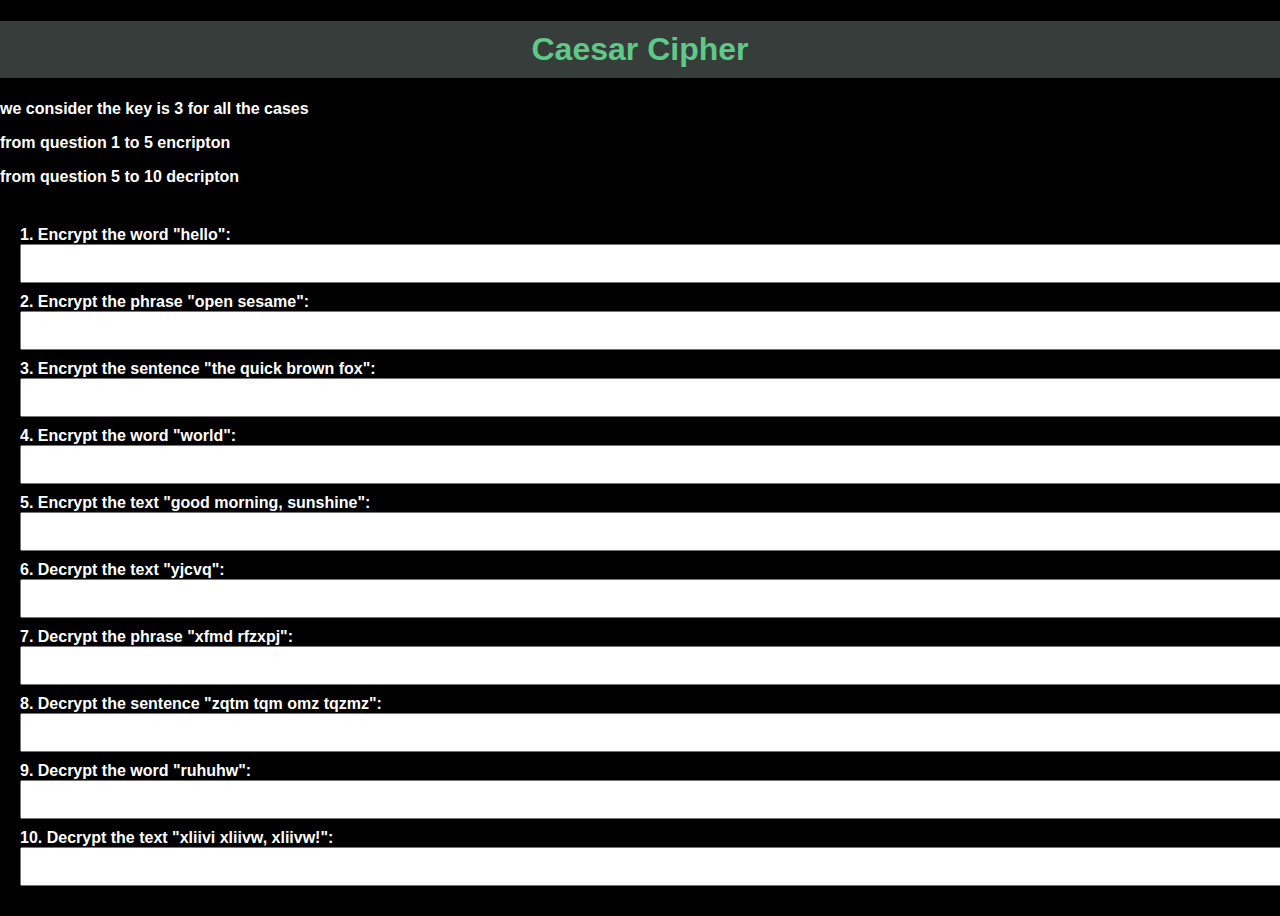
==== caesar.html @ 6164f256 "Add files via upload" ====
<!DOCTYPE html>
<html>
<head>
    <title>Caesar Cipher</title>
    <style>
        
        body {
            font-family: Arial, sans-serif;
            margin: 0;
            padding: 0;
            background-color: black;
        }

        h1 {
            background-color:#373D3B;
            color: #5EC989;
            padding: 10px;
            text-align: center;
        }

        .qa {
            background-color: black;
            padding: 20px;
            margin-top: 20px;
            color: white;
        }

        label {
            display: block;
            font-weight: bold;
        }

        input[type="text"] {
            width: 100%;
            padding: 10px;
            margin-bottom: 10px;
        }

        .feedback {
            font-weight: bold;
        }

        .correct {
            color: green;
        }

        .incorrect {
            color: red;
        }
        p{
            font-weight:bold;
            color: white;

        }
    </style>
</head>
<body>
    <h1>Caesar Cipher</h1>
    <p >we consider the key is 3 for all the cases</p>
    <p>from question 1 to 5 encripton</p>
    <p>from question 5 to 10 decripton</p>
    <div class="qa">
        <label for="q1">1. Encrypt the word "hello":</label>
        <input type="text" id="q1">
        <span class="feedback" id="feedback1"></span>
    
        <label for="q2">2. Encrypt the phrase "open sesame":</label>
        <input type="text" id="q2">
        <span class="feedback" id="feedback2"></span>
    
        <label for="q3">3. Encrypt the sentence "the quick brown fox":</label>
        <input type="text" id="q3">
        <span class="feedback" id="feedback3"></span>
    
        <label for="q4">4. Encrypt the word "world":</label>
        <input type="text" id="q4">
        <span class="feedback" id="feedback4"></span>
    
        <label for="q5">5. Encrypt the text "good morning, sunshine":</label>
        <input type="text" id="q5">
        <span class="feedback" id="feedback5"></span>
    
        <label for="q6">6. Decrypt the text "yjcvq":</label>
        <input type="text" id="q6">
        <span class="feedback" id="feedback6"></span>
    
        <label for="q7">7. Decrypt the phrase "xfmd rfzxpj":</label>
        <input type="text" id="q7">
        <span class="feedback" id="feedback7"></span>
    
        <label for="q8">8. Decrypt the sentence "zqtm tqm omz tqzmz":</label>
        <input type="text" id="q8">
        <span class="feedback" id="feedback8"></span>
    
        <label for="q9">9. Decrypt the word "ruhuhw":</label>
        <input type="text" id="q9">
        <span class="feedback" id="feedback9"></span>
    
        <label for="q10">10. Decrypt the text "xliivi xliivw, xliivw!":</label>
        <input type="text" id="q10">
        <span class="feedback" id="feedback10"></span>
    </div>
    
    <script>
        const answers = {
            q1: 'khoor',
            q2: 'rshq vhdphl',
            q3: 'wkh txlfn eurzs jra',
            q4: 'zruog',
            q5: 'jrrg pruqlqj, xylrmkjph',
            q6: 'vault',
            q7: 'test result',
            q8: 'your time has come now',
            q9: 'orange',
            q10: 'awesome awesome, awesome!',
        };
    
    

        document.addEventListener('input', (e) => {
            if (e.target.type === 'text') {
                const questionId = e.target.id;
                const userAnswer = e.target.value;
                const feedback = document.getElementById(`feedback${questionId.charAt(1)}`);
                if (userAnswer === answers[questionId]) {
                    feedback.textContent = '✓ Correct';
                    feedback.classList.remove('incorrect');
                    feedback.classList.add('correct');
                } else {
                    feedback.textContent = '✗ Incorrect';
                    feedback.classList.remove('correct');
                    feedback.classList.add('incorrect');
                }
            }
        });
    </script>
</body>
</html>
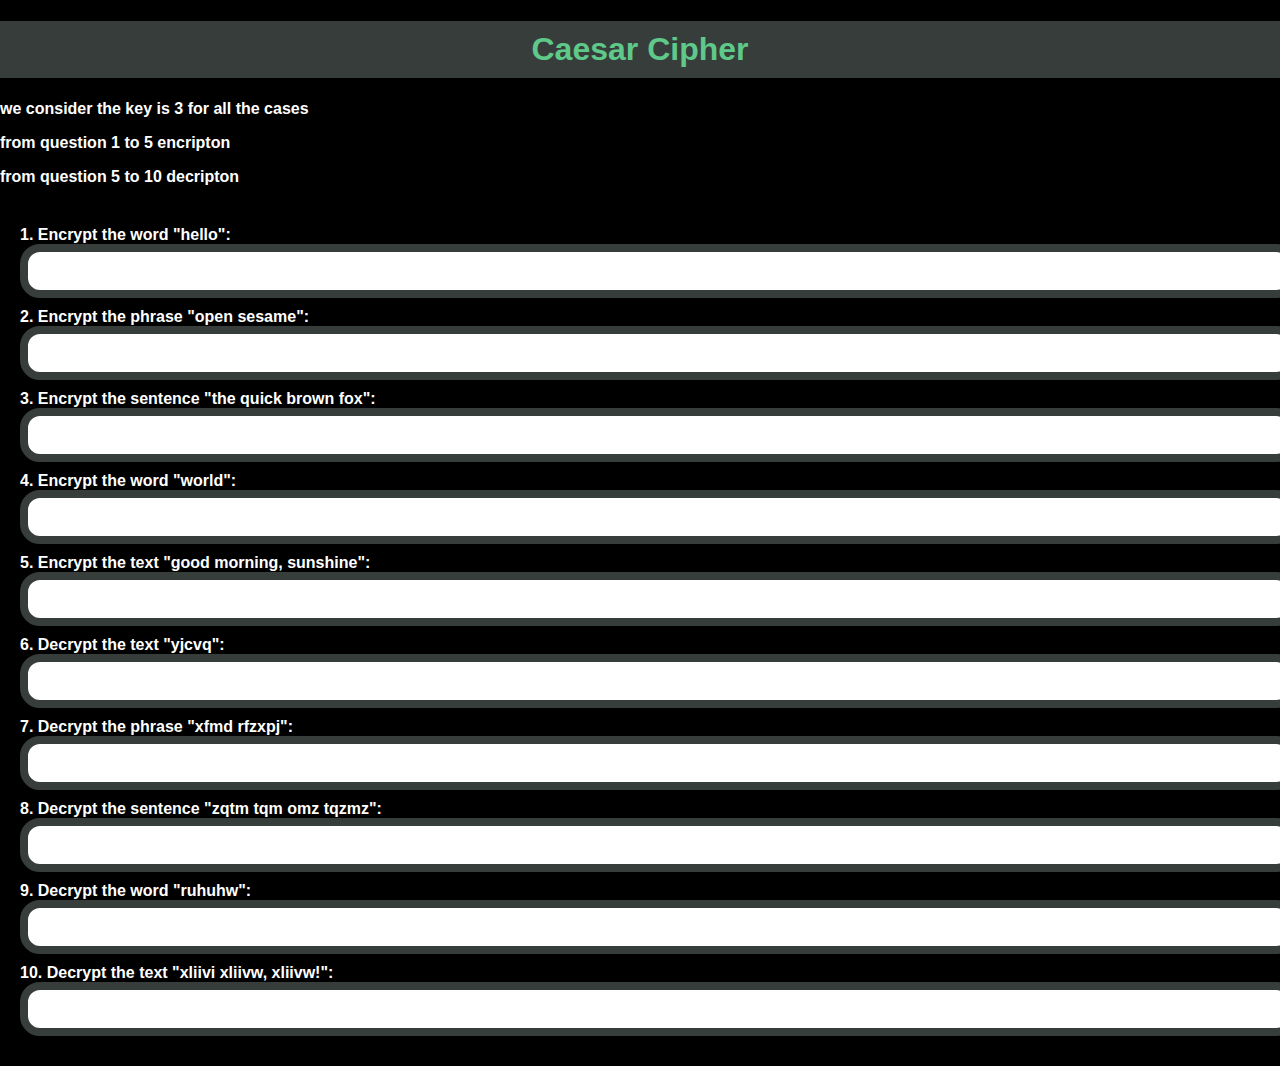
==== commit f4b88a6b: "Add files via upload" ====
--- a/caesar.html
+++ b/caesar.html
@@ -1,58 +1,9 @@
 <!DOCTYPE html>
 <html>
 <head>
+    <link rel="stylesheet" type="text/css" href="challenge_style.css">
     <title>Caesar Cipher</title>
-    <style>
-        
-        body {
-            font-family: Arial, sans-serif;
-            margin: 0;
-            padding: 0;
-            background-color: black;
-        }
-
-        h1 {
-            background-color:#373D3B;
-            color: #5EC989;
-            padding: 10px;
-            text-align: center;
-        }
-
-        .qa {
-            background-color: black;
-            padding: 20px;
-            margin-top: 20px;
-            color: white;
-        }
-
-        label {
-            display: block;
-            font-weight: bold;
-        }
-
-        input[type="text"] {
-            width: 100%;
-            padding: 10px;
-            margin-bottom: 10px;
-        }
-
-        .feedback {
-            font-weight: bold;
-        }
-
-        .correct {
-            color: green;
-        }
-
-        .incorrect {
-            color: red;
-        }
-        p{
-            font-weight:bold;
-            color: white;
-
-        }
-    </style>
+    
 </head>
 <body>
     <h1>Caesar Cipher</h1>
@@ -61,46 +12,47 @@
     <p>from question 5 to 10 decripton</p>
     <div class="qa">
         <label for="q1">1. Encrypt the word "hello":</label>
-        <input type="text" id="q1">
+        <input type="text" class="curved-input" id="q1">
         <span class="feedback" id="feedback1"></span>
     
         <label for="q2">2. Encrypt the phrase "open sesame":</label>
-        <input type="text" id="q2">
+        <input type="text" class="curved-input" id="q2">
         <span class="feedback" id="feedback2"></span>
     
         <label for="q3">3. Encrypt the sentence "the quick brown fox":</label>
-        <input type="text" id="q3">
+        <input type="text" class="curved-input" id="q3">
         <span class="feedback" id="feedback3"></span>
     
         <label for="q4">4. Encrypt the word "world":</label>
-        <input type="text" id="q4">
+        <input type="text" class="curved-input" id="q4">
         <span class="feedback" id="feedback4"></span>
     
         <label for="q5">5. Encrypt the text "good morning, sunshine":</label>
-        <input type="text" id="q5">
+        <input type="text" class="curved-input" id="q5">
         <span class="feedback" id="feedback5"></span>
     
         <label for="q6">6. Decrypt the text "yjcvq":</label>
-        <input type="text" id="q6">
+        <input type="text" class="curved-input" id="q6">
         <span class="feedback" id="feedback6"></span>
     
         <label for="q7">7. Decrypt the phrase "xfmd rfzxpj":</label>
-        <input type="text" id="q7">
+        <input type="text" class="curved-input" id="q7">
         <span class="feedback" id="feedback7"></span>
     
         <label for="q8">8. Decrypt the sentence "zqtm tqm omz tqzmz":</label>
-        <input type="text" id="q8">
+        <input type="text" class="curved-input" id="q8">
         <span class="feedback" id="feedback8"></span>
     
         <label for="q9">9. Decrypt the word "ruhuhw":</label>
-        <input type="text" id="q9">
+        <input type="text" class="curved-input" id="q9">
         <span class="feedback" id="feedback9"></span>
     
         <label for="q10">10. Decrypt the text "xliivi xliivw, xliivw!":</label>
-        <input type="text" id="q10">
+        <input type="text" class="curved-input" id="q10">
         <span class="feedback" id="feedback10"></span>
     </div>
     
+
     <script>
         const answers = {
             q1: 'khoor',
@@ -133,6 +85,6 @@
                 }
             }
         });
-    </script>
+        </script>
 </body>
 </html>
--- a/challenge_style.css
+++ b/challenge_style.css
@@ -0,0 +1,57 @@
+body {
+    font-family: Arial, sans-serif;
+    margin: 0;
+    padding: 0;
+    background-color: black;
+}
+
+.curved-input {
+    border: 8px solid #373D3B; 
+    border-radius: 20px; 
+    padding: 10px;
+    width: 200px; 
+    font-size: 16px; 
+}
+
+
+h1 {
+    background-color:#373D3B;
+    color: #5EC989;
+    padding: 10px;
+    text-align: center;
+}
+
+.qa {
+    background-color: black;
+    padding: 20px;
+    margin-top: 20px;
+    color: white;
+}
+
+label {
+    display: block;
+    font-weight: bold;
+}
+
+input[type="text"] {
+    width: 100%;
+    padding: 10px;
+    margin-bottom: 10px;
+}
+
+.feedback {
+    font-weight: bold;
+}
+
+.correct {
+    color: green;
+}
+
+.incorrect {
+    color: red;
+}
+p{
+    font-weight:bold;
+    color: white;
+
+}